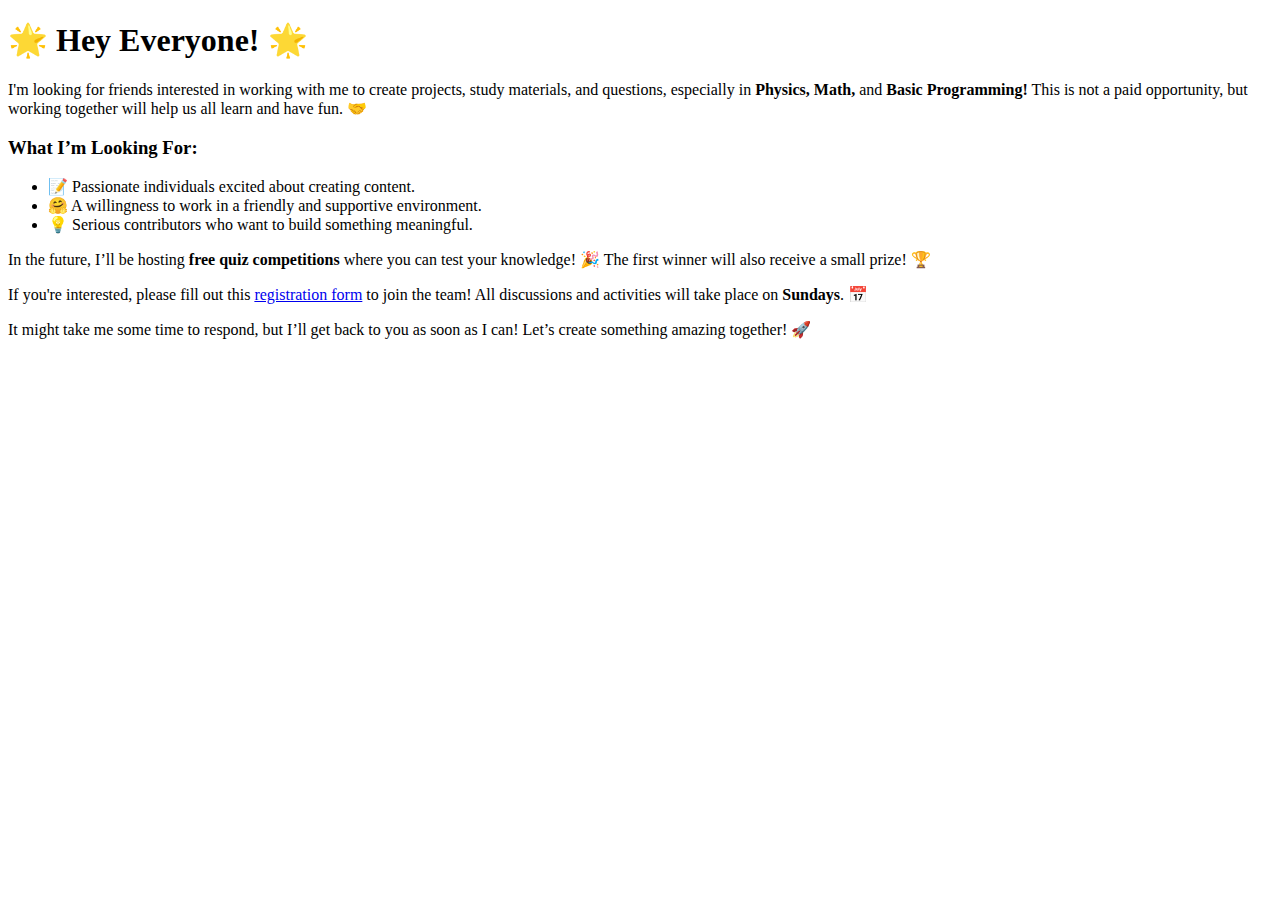
==== index.html @ 4b83fbe5 "Create index.html" ====
<!DOCTYPE html>
<html lang="en">
<head>
    <meta charset="UTF-8">
    <meta name="viewport" content="width=device-width, initial-scale=1.0">
    <title>Study Materials Team</title>
    <link href="https://fonts.googleapis.com/css2?family=Poppins:wght@400;600&display=swap" rel="stylesheet">
    <link rel="stylesheet" href="styles.css">
</head>
<body>
    <div class="message">
        <h1>🌟 Hey Everyone! 🌟</h1>
        <p>I'm looking for friends interested in working with me to create projects, study materials, and questions, especially in <strong>Physics, Math,</strong> and <strong>Basic Programming!</strong> This is not a paid opportunity, but working together will help us all learn and have fun. 🤝</p>
        
        <h3>What I’m Looking For:</h3>
        <ul>
            <li>📝 Passionate individuals excited about creating content.</li>
            <li>🤗 A willingness to work in a friendly and supportive environment.</li>
            <li>💡 Serious contributors who want to build something meaningful.</li>
        </ul>

        <p>In the future, I’ll be hosting <strong>free quiz competitions</strong> where you can test your knowledge! 🎉 The first winner will also receive a small prize! 🏆</p>

        <p>If you're interested, please fill out this <a href="https://docs.google.com/forms/d/12IHmT6fVjl_J1lRqRnfYy1RHNOyQJCt2fC1s8FS301o/prefill" target="_blank">registration form</a> to join the team! All discussions and activities will take place on <strong>Sundays</strong>. 📅</p>

        <p>It might take me some time to respond, but I’ll get back to you as soon as I can! Let’s create something amazing together! 🚀</p>
    </div>
    <script src="script.js"></script>
</body>
</html>
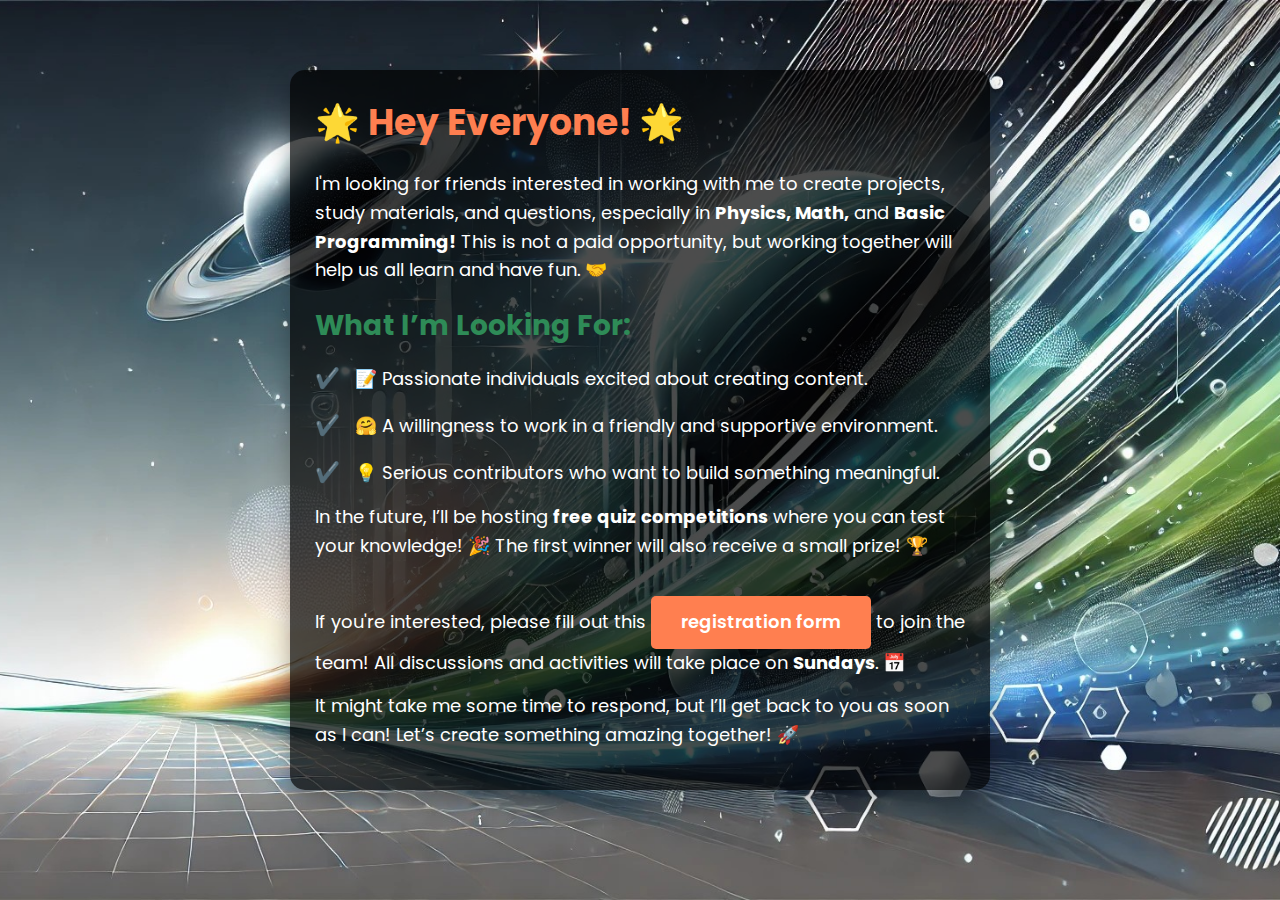
==== commit 84998c0f: "Update index.html" ====
--- a/index.html
+++ b/index.html
@@ -21,7 +21,7 @@
 
         <p>In the future, I’ll be hosting <strong>free quiz competitions</strong> where you can test your knowledge! 🎉 The first winner will also receive a small prize! 🏆</p>
 
-        <p>If you're interested, please fill out this <a href="https://docs.google.com/forms/d/12IHmT6fVjl_J1lRqRnfYy1RHNOyQJCt2fC1s8FS301o/prefill" target="_blank">registration form</a> to join the team! All discussions and activities will take place on <strong>Sundays</strong>. 📅</p>
+        <p>If you're interested, please fill out this <a href="https://docs.google.com/forms/d/e/1FAIpQLSdkexbZYDykcxebfVfnFgNJXB-sqCEf4ZUDgn3MmzSMtSH2qg/viewform?usp=pp_url" target="_blank">registration form</a> to join the team! All discussions and activities will take place on <strong>Sundays</strong>. 📅</p>
 
         <p>It might take me some time to respond, but I’ll get back to you as soon as I can! Let’s create something amazing together! 🚀</p>
     </div>
--- a/styles.css
+++ b/styles.css
@@ -0,0 +1,93 @@
+* {
+    box-sizing: border-box;
+    margin: 0;
+    padding: 0;
+}
+
+body {
+    font-family: 'Poppins', sans-serif;
+    background-image: url('background.jpg'); /* Your background image */
+    background-size: cover; /* Cover the entire screen */
+    background-attachment: fixed; /* Make the background fixed */
+    background-position: center; /* Center the background */
+    color: white; /* Default text color for better visibility */
+    min-height: 100vh; /* Ensure the body takes full height */
+    display: flex;
+    justify-content: center;
+    align-items: flex-start; /* Align to the top */
+    padding: 20px;
+    overflow: hidden; /* Prevent body from scrolling */
+}
+
+.message {
+    background: rgba(0, 0, 0, 0.7); /* Semi-transparent background */
+    padding: 25px;
+    border-radius: 15px;
+    box-shadow: 0 10px 25px rgba(0, 0, 0, 0.3);
+    max-width: 700px;
+    width: 100%;
+    animation: fadeIn 1s ease-in-out;
+    margin-top: 50px; /* Add some margin on top for aesthetics */
+    overflow-y: auto; /* Allow scrolling for the message box */
+    height: 80vh; /* Set a fixed height for the message box */
+}
+
+h1 {
+    color: #ff7f50;
+    font-size: 36px;
+    margin-bottom: 20px;
+}
+
+h3 {
+    color: #2e8b57;
+    font-size: 28px;
+    margin-top: 20px;
+}
+
+p, li {
+    color: #fff; /* Change to white for readability */
+    font-size: 18px;
+    line-height: 1.6;
+    margin: 15px 0;
+}
+
+ul {
+    list-style: none;
+    padding: 0;
+    text-align: left;
+}
+
+ul li::before {
+    content: '✔️ ';
+    margin-right: 10px;
+    color: #2e8b57;
+    font-size: 20px;
+}
+
+a {
+    display: inline-block;
+    background-color: #ff7f50;
+    color: white;
+    padding: 12px 30px;
+    text-decoration: none;
+    font-size: 18px;
+    margin-top: 20px;
+    border-radius: 5px;
+    transition: background-color 0.3s ease;
+    font-weight: 600;
+}
+
+a:hover {
+    background-color: #ff6347;
+}
+
+@keyframes fadeIn {
+    from {
+        opacity: 0;
+        transform: scale(0.9);
+    }
+    to {
+        opacity: 1;
+        transform: scale(1);
+    }
+}
